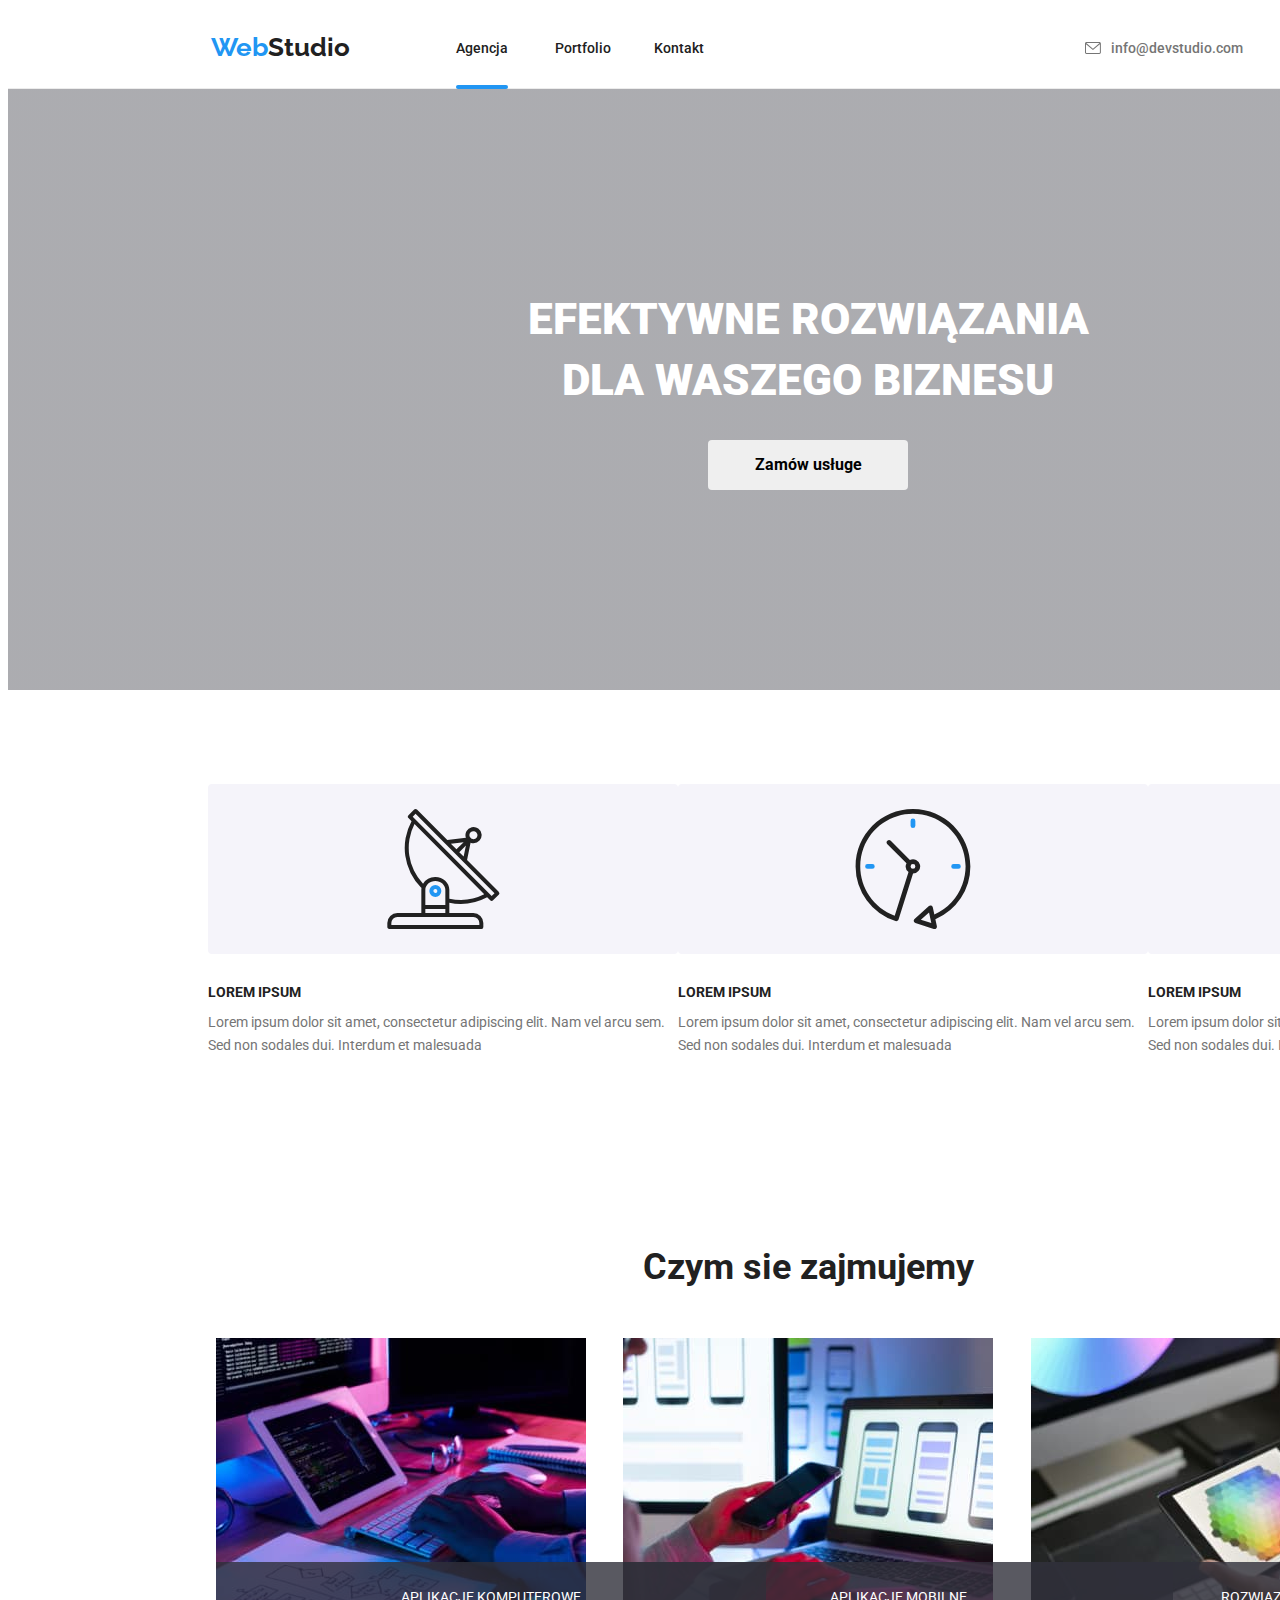
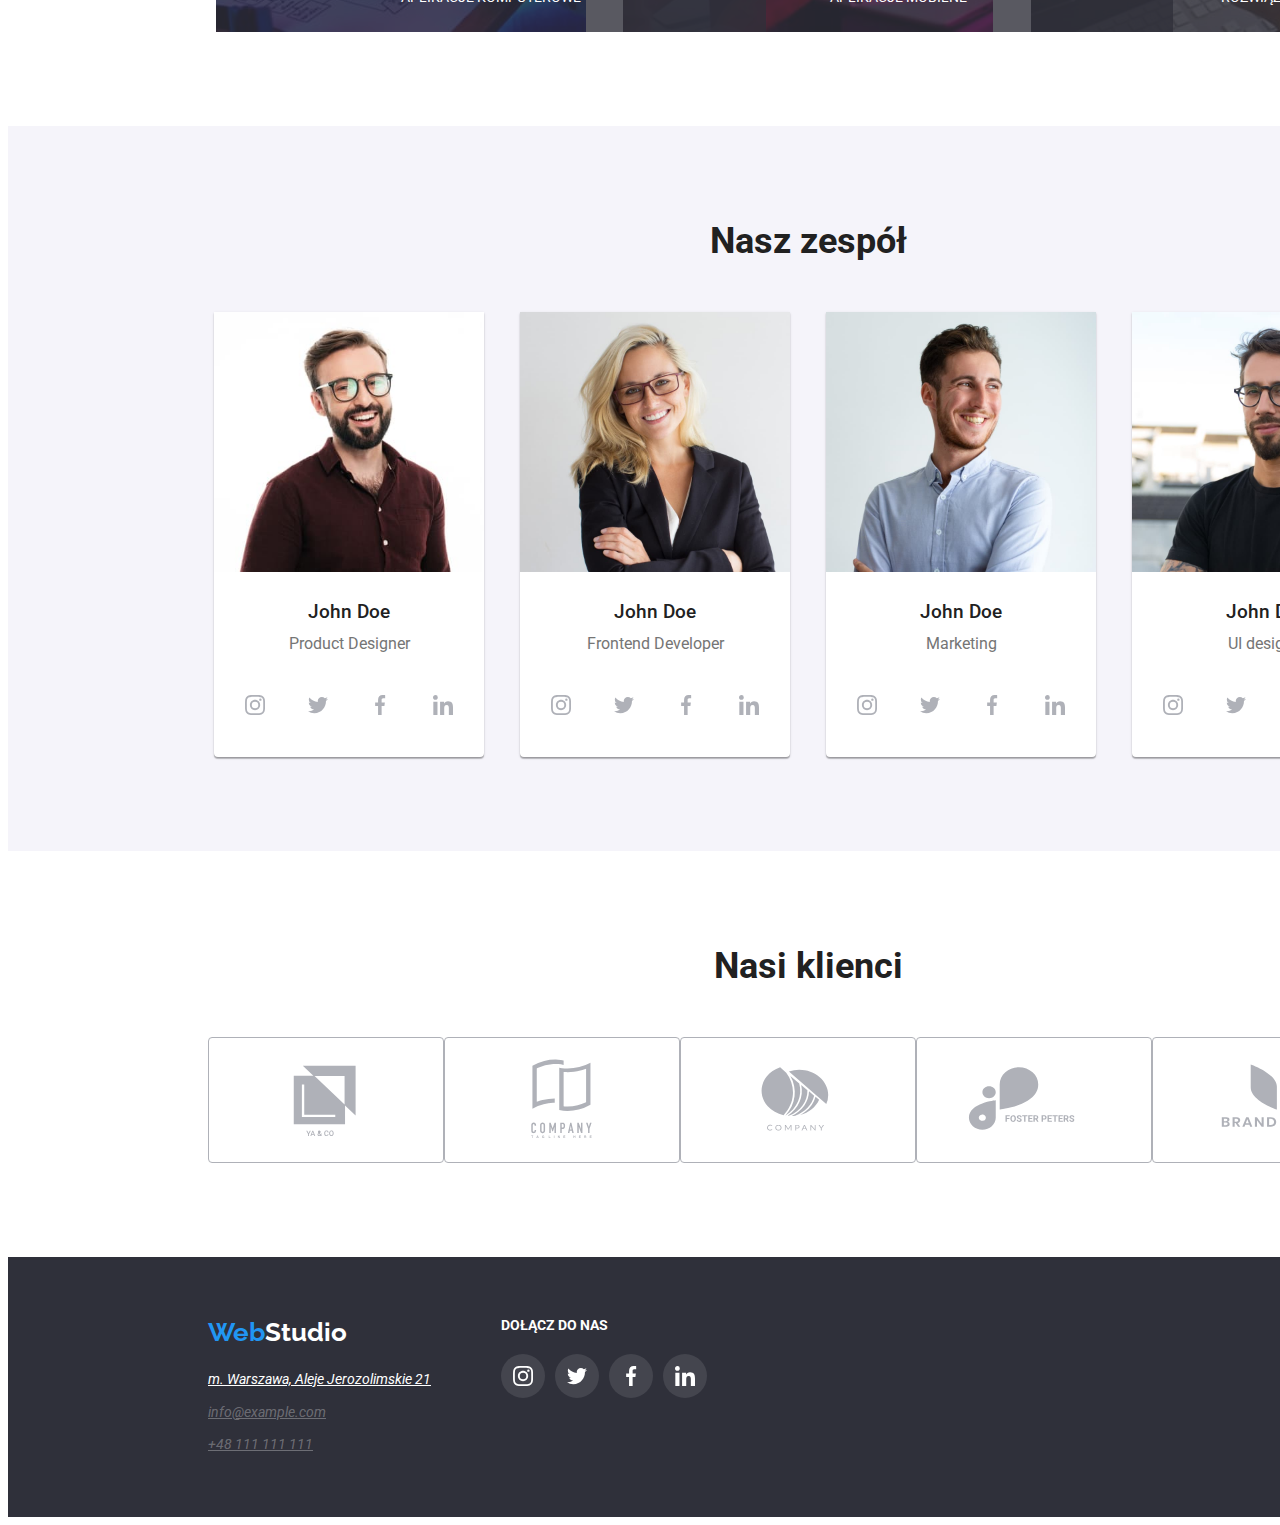
==== index.html @ da570e09 "innit" ====
<!DOCTYPE html>
<html lang="pl">
  <head>
    <meta charset="UTF-8" />
    <meta http-equiv="X-UA-Compatible" content="IE=edge" />
    <meta name="viewport" content="width=device-width, initial-scale=1.0" />
    <link rel="preconnect" href="https://fonts.googleapis.com" />
    <link rel="preconnect" href="https://fonts.gstatic.com" crossorigin />
    <link
      href="https://fonts.googleapis.com/css2?family=Raleway:wght@700&family=Roboto:wght@400;500;700;900&display=swap"
      rel="stylesheet"
    />
    <link
      rel="stylesheet"
      href="https://cdnjs.cloudflare.com/ajax/libs/modern-normalize/1.1.0/modern-normalize.min.css"
      integrity="sha512-wpPYUAdjBVSE4KJnH1VR1HeZfpl1ub8YT/NKx4PuQ5NmX2tKuGu6U/JRp5y+Y8XG2tV+wKQpNHVUX03MfMFn9Q=="
      crossorigin="anonymous"
      referrerpolicy="no-referrer"
    />
    <link rel="stylesheet" href="./css/styles.css" />
    <title>WebStudio</title>
  </head>
  <body>
    <header class="header-border">
      <div class="container header">
        <a class="logo logo-top" href="#"
          ><span class="blue">Web</span>Studio</a
        >
        <nav>
          <ul class="navigation">
            <li class="item">
              <a class="is-active" href="./index.html">Agencja</a>
            </li>
            <li class="item"><a href="./portfolio.html">Portfolio</a></li>
            <li class="item"><a href="#">Kontakt</a></li>
          </ul>
        </nav>
        <a class="contact-links" href="mailto:info@devstudio.com"
          ><svg class="header-icons" width="16" height="12">
            <use href="./images/icons.svg#icon-envelope"></use>
          </svg>
          info@devstudio.com</a
        >
        <a class="contact-links" href="tel:+48111111111"
          ><svg class="header-icons" width="10" height="16">
            <use href="./images/icons.svg#icon-smartphone"></use>
          </svg>
          +48 111 111 111</a
        >
      </div>
    </header>
    <main>
      <!--Sekcja-"Header"-->
      <section class="section back-img">
        <div class="container section-1 text-center">
          <h1 class="main-header">
            EFEKTYWNE ROZWIĄZANIA <br />DLA WASZEGO BIZNESU
          </h1>

          <button data-modal-open class="main-button" type="button">
            Zamów usługe
          </button>
        </div>
      </section>
      <!--Sekcja-Nasze atuty-->
      <section class="section">
        <div class="container">
          <ul class="flexbox section-spacing">
            <li class="item">
              <svg class="icons" width="270" height="120">
                <use href="./images/icons.svg#icon-Antenna"></use>
              </svg>
              <h3 class="paragraph-title">LOREM IPSUM</h3>
              <p class="paragraph-text small">
                Lorem ipsum dolor sit amet, consectetur adipiscing elit. Nam vel
                arcu sem. Sed non sodales dui. Interdum et malesuada
              </p>
            </li>
            <li class="item">
              <svg class="icons" width="270" height="120">
                <use href="./images/icons.svg#icon-clock"></use>
              </svg>
              <h3 class="paragraph-title">LOREM IPSUM</h3>
              <p class="paragraph-text small">
                Lorem ipsum dolor sit amet, consectetur adipiscing elit. Nam vel
                arcu sem. Sed non sodales dui. Interdum et malesuada
              </p>
            </li>
            <li class="item">
              <svg class="icons" width="270" height="120">
                <use href="./images/icons.svg#icon-diagram"></use>
              </svg>
              <h3 class="paragraph-title">LOREM IPSUM</h3>
              <p class="paragraph-text small">
                Lorem ipsum dolor sit amet, consectetur adipiscing elit. Nam vel
                arcu sem. Sed non sodales dui. Interdum et malesuada
              </p>
            </li>
            <li class="item">
              <svg class="icons" width="270" height="120">
                <use href="./images/icons.svg#icon-astronaut"></use>
              </svg>
              <h3 class="paragraph-title">LOREM IPSUM</h3>
              <p class="paragraph-text small">
                Lorem ipsum dolor sit amet, consectetur adipiscing elit. Nam vel
                arcu sem. Sed non sodales dui. Interdum et malesuada
              </p>
            </li>
          </ul>
        </div>
      </section>
      <!--Sekcja-Czym sie zajmujemy-->
      <section class="section">
        <div class="container text-center">
          <h2 class="section-title">Czym sie zajmujemy</h2>
          <ul class="flexbox section-about">
            <li class="item">
              <span class="overlay-captions">APLIKACJE KOMPUTEROWE</span>
              <img
                class="no-gap"
                src="./images/img1.jpg"
                alt="Osoba pisząca kod na tablecie"
                width="370"
                height="294"
              />
            </li>
            <li class="item">
              <span class="overlay-captions">APLIKACJE MOBILNE</span>
              <img
                class="no-gap"
                src="./images/img2.jpg"
                alt="Osoba trzymająca smartphone przed ekranem laptopa"
                width="370"
                height="294"
              />
            </li>
            <li class="item">
              <span class="overlay-captions">ROZWIĄZANIA GRAFICZNE</span>
              <img
                class="no-gap"
                src="./images/img3.jpg"
                alt="Tablet graficzny"
                width="370"
                height="294"
              />
            </li>
          </ul>
        </div>
      </section>
      <!--Sekcja-Nasz zespol-->
      <section class="section background-darker">
        <div class="container text-center">
          <h2 class="section-title">Nasz zespół</h2>
          <ul class="flexbox section-team">
            <li class="item">
              <figure class="image-margin">
                <img
                  class="no-gap"
                  src="./images/product_designer.jpg"
                  alt="Mężczyzna"
                  width="270"
                  height="260"
                />
                <figcaption class="figcaption">
                  <h3 class="name">John Doe</h3>
                  <span class="small">Product Designer</span>
                </figcaption>
              </figure>
              <ul class="flexbox">
                <li>
                  <a class="icon-team"
                    ><svg width="20" height="20">
                      <use href="./images/icons.svg#icon-instagram"></use>
                    </svg>
                  </a>
                </li>
                <li>
                  <a class="icon-team"
                    ><svg width="20" height="20">
                      <use href="./images/icons.svg#icon-twitter"></use>
                    </svg>
                  </a>
                </li>
                <li>
                  <a class="icon-team"
                    ><svg width="20" height="20">
                      <use href="./images/icons.svg#icon-facebook"></use>
                    </svg>
                  </a>
                </li>
                <li>
                  <a class="icon-team"
                    ><svg width="20" height="20">
                      <use href="./images/icons.svg#icon-linkedin"></use>
                    </svg>
                  </a>
                </li>
              </ul>
            </li>
            <li class="item">
              <figure class="image-margin">
                <img
                  class="no-gap"
                  src="./images/frontend_developer.jpg"
                  alt="Kobieta"
                  width="270"
                  height="260"
                />
                <figcaption class="figcaption">
                  <h3 class="name">John Doe</h3>
                  <span class="small">Frontend Developer</span>
                </figcaption>
              </figure>
              <ul class="flexbox">
                <li>
                  <a class="icon-team"
                    ><svg width="20" height="20">
                      <use href="./images/icons.svg#icon-instagram"></use>
                    </svg>
                  </a>
                </li>
                <li>
                  <a class="icon-team"
                    ><svg width="20" height="20">
                      <use href="./images/icons.svg#icon-twitter"></use>
                    </svg>
                  </a>
                </li>
                <li>
                  <a class="icon-team"
                    ><svg width="20" height="20">
                      <use href="./images/icons.svg#icon-facebook"></use>
                    </svg>
                  </a>
                </li>
                <li>
                  <a class="icon-team"
                    ><svg width="20" height="20">
                      <use href="./images/icons.svg#icon-linkedin"></use>
                    </svg>
                  </a>
                </li>
              </ul>
            </li>
            <li class="item">
              <figure class="image-margin">
                <img
                  class="no-gap"
                  src="./images/marketing.jpg"
                  alt="Mężczyzna"
                  width="270"
                  height="260"
                />
                <figcaption class="figcaption">
                  <h3 class="name">John Doe</h3>
                  <span class="small">Marketing</span>
                </figcaption>
              </figure>
              <ul class="flexbox">
                <li>
                  <a class="icon-team"
                    ><svg width="20" height="20">
                      <use href="./images/icons.svg#icon-instagram"></use>
                    </svg>
                  </a>
                </li>
                <li>
                  <a class="icon-team"
                    ><svg width="20" height="20">
                      <use href="./images/icons.svg#icon-twitter"></use>
                    </svg>
                  </a>
                </li>
                <li>
                  <a class="icon-team"
                    ><svg width="20" height="20">
                      <use href="./images/icons.svg#icon-facebook"></use>
                    </svg>
                  </a>
                </li>
                <li>
                  <a class="icon-team"
                    ><svg width="20" height="20">
                      <use href="./images/icons.svg#icon-linkedin"></use>
                    </svg>
                  </a>
                </li>
              </ul>
            </li>
            <li class="item">
              <figure class="image-margin">
                <img
                  class="no-gap"
                  src="./images/ui_designer.jpg"
                  alt="Mężczyzna"
                  width="270"
                  height="260"
                />
                <figcaption class="figcaption">
                  <h3 class="name">John Doe</h3>
                  <span class="small">UI designer</span>
                </figcaption>
              </figure>
              <ul class="flexbox">
                <li>
                  <a class="icon-team"
                    ><svg width="20" height="20">
                      <use href="./images/icons.svg#icon-instagram"></use>
                    </svg>
                  </a>
                </li>
                <li>
                  <a class="icon-team"
                    ><svg width="20" height="20">
                      <use href="./images/icons.svg#icon-twitter"></use>
                    </svg>
                  </a>
                </li>
                <li>
                  <a class="icon-team"
                    ><svg width="20" height="20">
                      <use href="./images/icons.svg#icon-facebook"></use>
                    </svg>
                  </a>
                </li>
                <li>
                  <a class="icon-team"
                    ><svg width="20" height="20">
                      <use href="./images/icons.svg#icon-linkedin"></use>
                    </svg>
                  </a>
                </li>
              </ul>
            </li>
          </ul>
        </div>
      </section>
      <!--Nasi klienci-->
      <section class="section">
        <div class="container text-center">
          <h2 class="section-title">Nasi klienci</h2>
          <ul class="flexbox">
            <li>
              <svg class="client-logo">
                <use href="./images/icons.svg#icon-Logo5"></use>
              </svg>
            </li>
            <li>
              <svg class="client-logo">
                <use href="./images/icons.svg#icon-Logo4"></use>
              </svg>
            </li>
            <li>
              <svg class="client-logo">
                <use href="./images/icons.svg#icon-Logo3"></use>
              </svg>
            </li>
            <li>
              <svg class="client-logo">
                <use href="./images/icons.svg#icon-Logo2"></use>
              </svg>
            </li>
            <li>
              <svg class="client-logo">
                <use href="./images/icons.svg#icon-Logo1"></use>
              </svg>
            </li>
            <li>
              <svg class="client-logo">
                <use href="./images/icons.svg#icon-Logo"></use>
              </svg>
            </li>
          </ul>
        </div>
      </section>
    </main>
    <!--Footer-->
    <footer class="background">
      <div class="container footer-space flexbox">
        <div class="margin-right">
          <a class="logo footer" href="#"
            ><span class="blue">Web</span>Studio</a
          >
          <address class="address-position">
            <ul class="footer-text">
              <li class="item">
                <a
                  class="footer active"
                  href="https://goo.gl/maps/qj117W8FbM5sxVwv7"
                  target="_blank"
                  >m. Warszawa, Aleje Jerozolimskie 21</a
                >
              </li>
              <li class="item">
                <a class="footer fade active" href="mailto:info@example.com"
                  >info@example.com</a
                >
              </li>
              <li class="item">
                <a class="footer fade active" href="tel:+48111111111"
                  >+48 111 111 111</a
                >
              </li>
            </ul>
          </address>
        </div>
        <div class="footer-social">
          <h3 class="paragraph-title">DOŁĄCZ DO NAS</h3>
          <ul class="flexbox social-spacing">
            <li>
              <a class="icon-team icon-footer"
                ><svg width="20" height="20">
                  <use href="./images/icons.svg#icon-instagram"></use>
                </svg>
              </a>
            </li>
            <li>
              <a class="icon-team icon-footer"
                ><svg width="20" height="20">
                  <use href="./images/icons.svg#icon-twitter"></use>
                </svg>
              </a>
            </li>
            <li>
              <a class="icon-team icon-footer"
                ><svg width="20" height="20">
                  <use href="./images/icons.svg#icon-facebook"></use>
                </svg>
              </a>
            </li>
            <li>
              <a class="icon-team icon-footer"
                ><svg width="20" height="20">
                  <use href="./images/icons.svg#icon-linkedin"></use>
                </svg>
              </a>
            </li>
          </ul>
        </div>
      </div>
    </footer>
    <!-- Modal -->
    <div class="modal-overlay is-hidden" data-modal>
      <div class="modal">
        <button class="close-button" data-modal-close>X</button>
      </div>
    </div>
    <script src="./js/modal.js"></script>
  </body>
</html>
---- css/styles.css ----
:root {
  --link-active: #2196f3;
}
:root {
  --small-text: #757575;
}
:root {
  --white-text: #ffffff;
}
:root {
  --default-text: #212121;
}
:root {
  --background-text-temp: #2f303a;
}
:root {
  --background-button: #f5f4fa;
}
:root {
  --footer-text: rgb(255, 255, 255, 0.3);
}
p {
  margin: 0;
}
ul {
  margin: 0;
  padding: 0;
  list-style-type: none;
}
h1 {
  margin: 0;
}
h2 {
  margin: 0;
}
h3 {
  margin: 0;
}
h4 {
  margin: 0;
}
body {
  font-family: "Roboto", sans-serif;
  color: var(--default-text);
  width: 1600px;
}
.logo {
  font-family: "Raleway";
  font-weight: 700;
  font-size: 26px;
  text-decoration: none;
  color: inherit;
  line-height: 1.17;
}
.blue {
  color: var(--link-active);
}
.navigation {
  font-weight: 500;
  font-size: 14px;
  line-height: 1.17;
}
.contact-links {
  font-weight: 500;
  font-size: 14px;
  line-height: 1.17;
}
.navigation > .item > a {
  color: inherit;
  text-decoration: none;
}
.navigation > .item > a:hover,
.navigation > .item > a:focus {
  color: var(--link-active);
}
.navigation > a {
  text-decoration: none;
}
.navigation > a:hover,
.navigation > a:focus {
  color: var(--link-active);
}
.small {
  color: var(--small-text);
}

h1 {
  font-weight: 900;
  font-size: 44px;
  color: var(--white-text);
  text-align: center;
  line-height: 1.37;
}
.main-button {
  font-weight: 700;
  font-size: 16px;
  font-family: inherit;
  line-height: 1.9;
  border: none;
  transition: 250ms cubic-bezier(0.4, 0, 0.2, 1);
}
.paragraph-title {
  font-size: 14px;
  line-height: 1.17;
  margin-bottom: 10px;
  width: 270px;
}
.paragraph-text {
  font-size: 14px;
  line-height: 1.7;
}
.section-title {
  font-size: 36px;
  line-height: 1.17;
  margin-bottom: 50px;
}
.name {
  font-weight: 500;
  line-height: 1.17;
}
.footer {
  color: var(--white-text);
}
.footer-text {
  line-height: 1.7;
  font-size: 14px;
  padding: 0;
}
.background {
  background-color: var(--background-text-temp);
}
.fade {
  color: var(--footer-text);
}
.filters button {
  background-color: var(--background-button);
  font-weight: 500;
  font-size: 16px;
  font-family: inherit;
  line-height: 1.6;
  border: none;
  background: #f5f4fa;
  border-radius: 4px;
  padding: 6px 22px;
  transition: 250ms cubic-bezier(0.4, 0, 0.2, 1);
}
.section-1 > button:hover,
.section-1 > button:focus {
  cursor: pointer;
  background-color: var(--link-active);
  color: var(--white-text);
}
.picture h3 {
  font-size: 18px;
  line-height: 2;
}
.picture span {
  line-height: 1.9;
}
.container {
  width: 1200px;
  margin: 0 auto;
}
.section {
  padding-top: 94px;
  padding-bottom: 94px;
}
.header-border {
  border-bottom: 1px solid rgba(236, 236, 236, 1);
}
.header {
  display: flex;
  align-items: center;
  justify-content: space-around;
}
.logo-top {
  padding-top: 24px;
  padding-bottom: 25px;
  width: 145px;
}
.navigation {
  display: flex;
  padding: 32px 371px 32px 93px;
  margin: auto;
}
.navigation > .item {
  width: 53px;
}
.navigation > .item:not(:last-child) {
  margin-right: 46px;
}

.main-header {
  padding-bottom: 30px;
  margin: 0 auto;
  width: 696px;
}
.main-button {
  padding: 10px 41px 10px 42px;
  border-radius: 4px;
  width: 200px;
}
.section-1 {
  padding-bottom: 106px;
  padding-top: 106px;
}
.section-about > .item:not(:last-child) {
  margin-right: 30px;
}
.section-about {
  position: relative;
}
.flexbox {
  display: flex;
  justify-content: space-evenly;
}
.text-center {
  text-align: center;
}
.footer-space {
  padding-top: 60px;
  justify-content: flex-start;
}
.margin-right {
  margin-right: 70px;
}

.address-position {
  margin-top: 20px;
  padding-bottom: 60px;
}
.background-darker {
  background-color: #f5f4fa;
}
.image-margin {
  margin: 0;
}
.section-team > .item:not(:last-child) {
  margin-right: 30px;
}
.section-team > .item {
  box-shadow: 0px 1px 3px rgba(0, 0, 0, 0.12), 0px 1px 1px rgba(0, 0, 0, 0.14),
    0px 2px 1px rgba(0, 0, 0, 0.2);
  border-radius: 0px 0px 4px 4px;
  background-color: #ffffff;
}
.figcaption > .name {
  margin-top: 30px;
  margin-bottom: 10px;
}
.figcaption > .small {
  display: block;
  padding-bottom: 30px;
}
.footer-text > .item:not(:last-child) {
  margin-bottom: 9px;
}
.filters {
  justify-content: center;
  margin-bottom: 50px;
  padding: 0;
}
.filters > .item:not(:last-child) {
  margin-right: 8px;
}
.filters > .item > button:hover {
  box-shadow: 0px 3px 1px rgba(0, 0, 0, 0.1), 0px 1px 2px rgba(0, 0, 0, 0.08),
    0px 2px 2px rgba(0, 0, 0, 0.12);
}
.filters > .item > button:focus {
  box-shadow: 0px 3px 1px rgba(0, 0, 0, 0.1), 0px 1px 2px rgba(0, 0, 0, 0.08),
    0px 2px 2px rgba(0, 0, 0, 0.12);
}
.filters > .item > button:hover,
.filters > .item > button:focus {
  cursor: pointer;
  background-color: var(--link-active);
  color: var(--white-text);
}
.picture {
  padding: 0;
  flex-wrap: wrap;
  gap: 30px;
}
.picture > .item:hover {
  box-shadow: 0px 1px 1px rgba(0, 0, 0, 0.12), 0px 4px 4px rgba(0, 0, 0, 0.06),
    1px 4px 6px rgba(0, 0, 0, 0.16);
}
.figure-table > h3 {
  padding: 20px 24px 4px 24px;
}
.figure-table > .small {
  display: block;
  padding: 0 24px 20px 24px;
}

.figure-table {
  border-bottom: 1px solid rgba(238, 238, 238, 1);
  border-right: 1px solid rgba(238, 238, 238, 1);
  border-left: 1px solid rgba(238, 238, 238, 1);
}
.no-gap {
  display: block;
}
.envelope {
  width: 16px;
  height: 12px;
  margin-right: 10px;
  fill: var(--small-text);
}
.envelope:hover {
  fill: var(--link-active);
}
.envelope:focus {
  fill: var(--link-active);
}
.smartphone {
  width: 10px;
  height: 16px;
  margin-right: 10px;
}
.smartphone:hover {
  fill: var(--link-active);
}
.smartphone:focus {
  fill: var(--link-active);
}
.back-img {
  max-width: 1600px;
  background-image: linear-gradient(
      to bottom,
      rgba(47, 48, 58, 0.4),
      rgba(47, 48, 58, 0.4)
    ),
    url("/goit-markup-hw-04/images/Img.svg");
}

.icons {
  display: block;
  background-color: #f5f4fa;
  border-radius: 4px;
  padding: 25px 100px;
  margin-bottom: 30px;
}
.client-logo {
  display: block;
  width: 170px;
  height: 92px;
  fill: #afb1b8;
  border: 1px solid #afb1b8;
  border-radius: 4px;
  padding: 16px 32px;
  transition: 250ms cubic-bezier(0.4, 0, 0.2, 1);
}
.client-logo:hover {
  fill: var(--link-active);
  border-color: var(--link-active);
  cursor: pointer;
}
.icon-team {
  display: flex;
  border-radius: 50%;
  fill: #afb1b8;
  padding: 12px;
  margin-bottom: 30px;
  transition: 250ms cubic-bezier(0.4, 0, 0.2, 1);
}
.icon-team:hover {
  background-color: #2196f3;
  fill: #ffffff;
  cursor: pointer;
}
.icon-footer {
  background-color: rgba(255, 255, 255, 0.1);
  fill: #ffffff;
  transition: 250ms cubic-bezier(0.4, 0, 0.2, 1);
}
.footer-social {
  width: 206px;
}
.footer-social > .flexbox {
  justify-content: space-between;
}
.footer-social > .paragraph-title {
  margin-bottom: 20px;
  color: #ffffff;
}
.footer-social > ul > li:not(:last-child) {
  margin-right: 10px;
}
.contact-links {
  display: flex;
  flex-direction: row;
  align-items: center;
  color: var(--small-text);
  text-decoration: none;
  transition: 250ms cubic-bezier(0.4, 0, 0.2, 1);
}
.contact-links:hover,
.contact-links:focus,
.contact-links:active {
  color: var(--link-active);
}
.header-icons {
  --color2: currentColor;
  fill: var(--color2);
  margin-right: 10px;
}
.header > a:last-child {
  margin-left: 30px;
}
.modal {
  top: 50%;
  left: 50%;
  transform: translate(-50%, -50%);
  width: 528px;
  height: 581px;
  background-color: #ffffff;
  position: fixed;
  border-radius: 4px;
  z-index: 2;
  opacity: 1;
  visibility: visible;
  display: block;
}

.is-hidden {
  pointer-events: none;
  visibility: hidden;
  opacity: 0;
}
.overlay-captions {
  color: #ffffff;
  position: absolute;
  width: 370px;
  bottom: 0;
  font-size: 14px;
  line-height: 1.17;
  display: block;
  background: rgba(47, 48, 58, 0.8);
  padding: 27px 90px;
}
.picture > .item {
  transition: 250ms cubic-bezier(0.4, 0, 0.2, 1);
}
.navigation > .item > a {
  transition: 250ms cubic-bezier(0.4, 0, 0.2, 1);
}
.is-active {
  position: relative;
}
.is-active:after {
  position: absolute;
  content: "";
  height: 4px;
  width: 100%;
  bottom: -33px;
  right: 0;
  border-radius: 2px;
  background-color: var(--link-active);
}
.box {
  position: relative;
  overflow: hidden;
}
.overlay {
  position: absolute;
  background: rgba(33, 150, 243, 0.9);
  width: 370px;
  height: 294px;
  display: flex;
  transform: translateY(100%);
  transition: transform 250ms cubic-bezier(0.4, 0, 0.2, 1);
}
.item:hover .overlay {
  transform: translateY(0);
}
.overlay > p {
  display: flex;
  font-size: 18px;
  line-height: 1.5;
  color: #ffffff;
  padding: 49px 45px 49px 24px;
}
.modal-overlay {
  position: fixed;
  bottom: 0;
  right: 0;
  height: 100%;
  width: 100%;
  background: rgba(0, 0, 0, 0.2);
  transition: opacity 0.5s cubic-bezier(0.4, 0, 0.2, 1),
    visibility 0.5s cubic-bezier(0.4, 0, 0.2, 1);
}
.close-button {
  position: absolute;
  top: 8px;
  right: 8px;
  border-radius: 50%;
  width: 30px;
  height: 30px;
  border: 1px solid rgba(0, 0, 0, 0.1);
  padding: 6px;
  background-color: #ffffff;
}
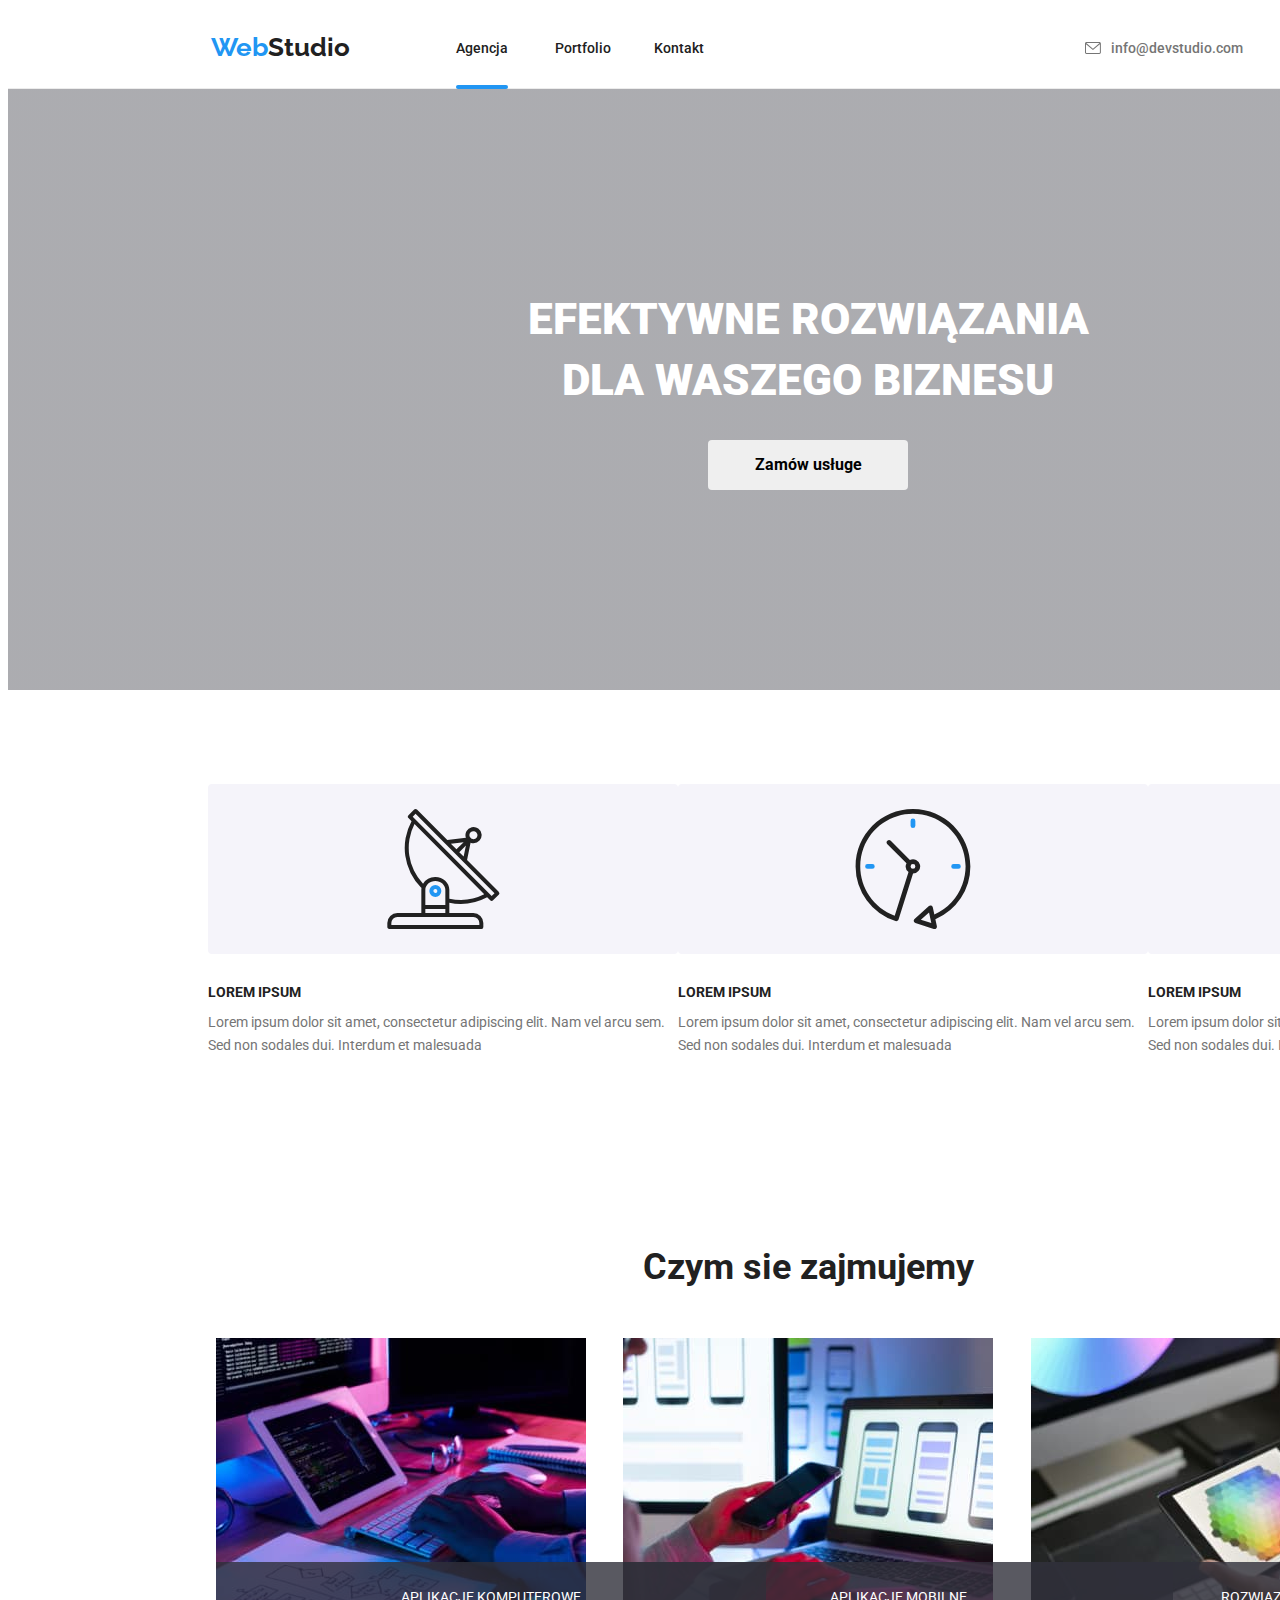
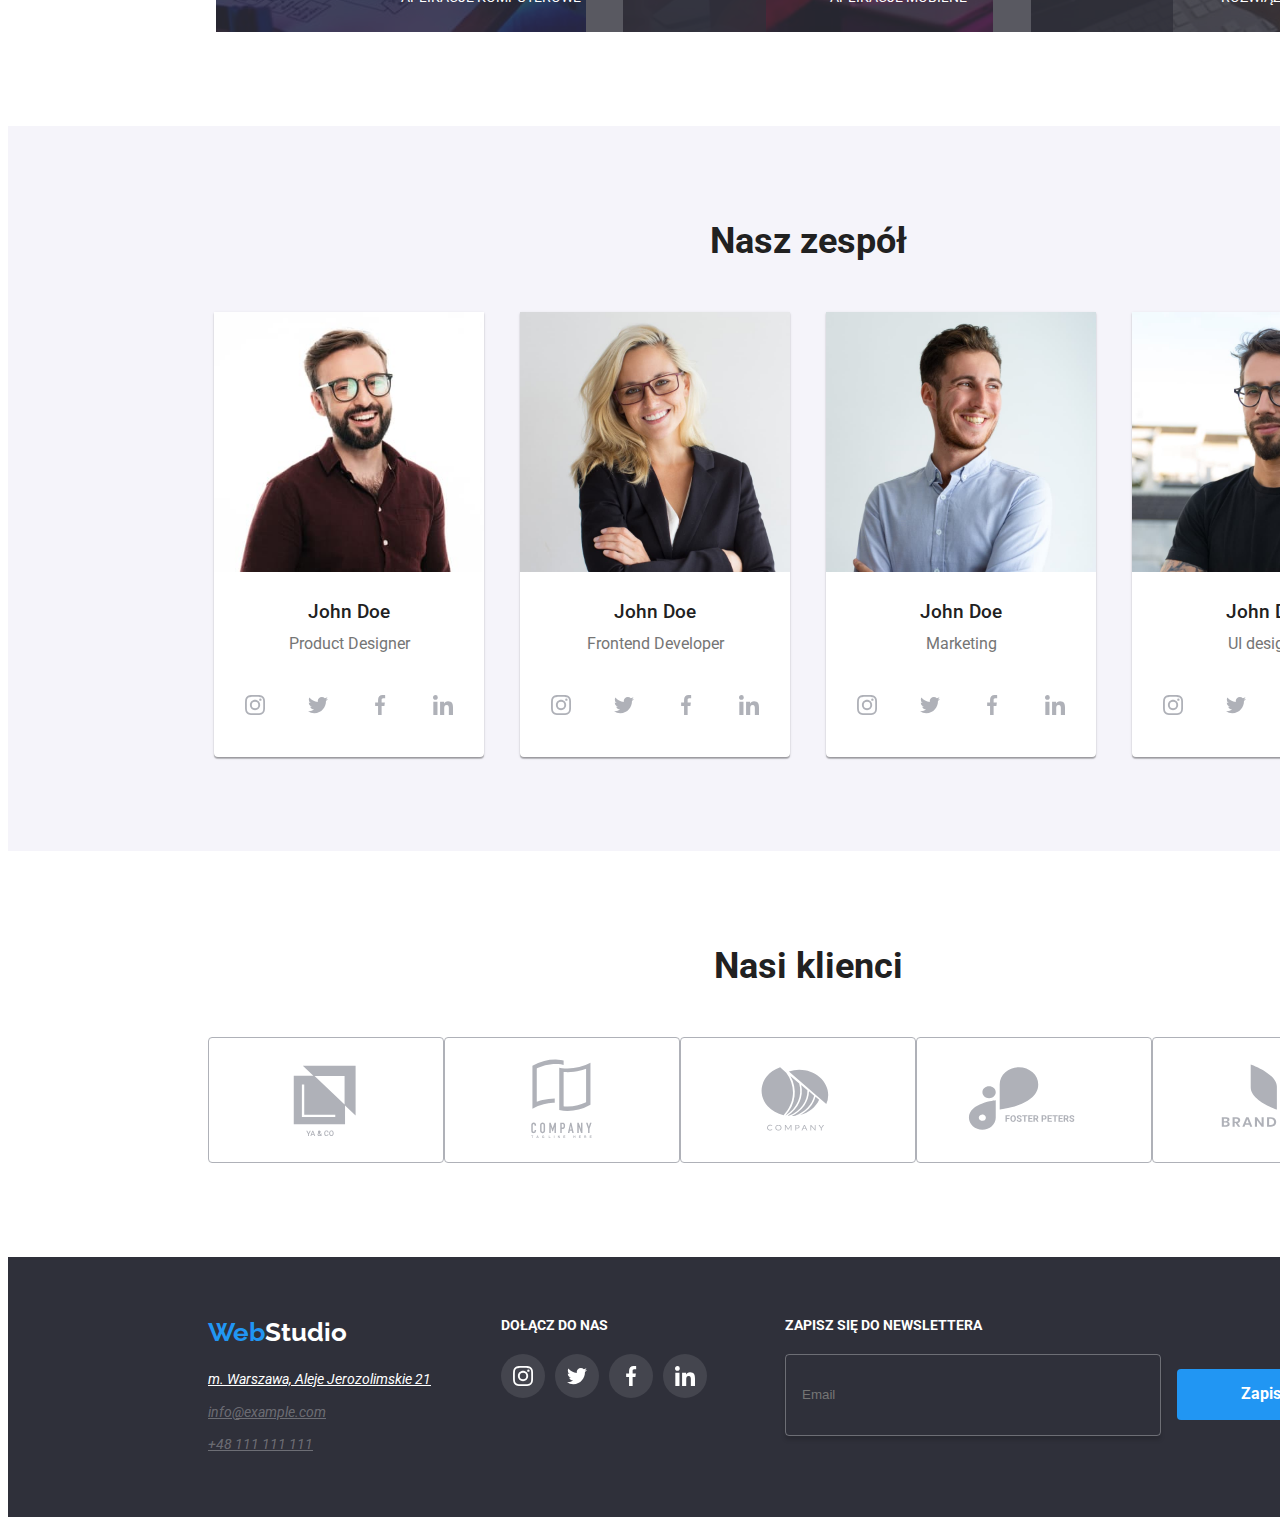
==== commit eb62834c: "icons" ====
--- a/index.html
+++ b/index.html
@@ -437,6 +437,25 @@
             </li>
           </ul>
         </div>
+        <div class="form">
+          <label for="user_email"
+            ><h3 class="paragraph-title">ZAPISZ SIĘ DO NEWSLETTERA</h3></label
+          >
+          <form>
+            <input
+              type="email"
+              name="email"
+              id="user_email"
+              placeholder="Email"
+            />
+            <button class="main-button" type="submit">
+              Zapisz się
+              <!-- <svg width="24px" height="24px">
+                <use href="./images/icons.svg#icon-send"></use>
+              </svg> -->
+            </button>
+          </form>
+        </div>
       </div>
     </footer>
     <!-- Modal -->
--- a/css/styles.css
+++ b/css/styles.css
@@ -503,3 +503,30 @@
   padding: 6px;
   background-color: #ffffff;
 }
+.form {
+  margin-left: 78px;
+}
+.form > label > .paragraph-title {
+  color: #ffffff;
+  margin-bottom: 20px;
+}
+.form > form > input {
+  background: inherit;
+  border: 1px solid rgba(255, 255, 255, 0.3);
+  box-shadow: 0px 4px 4px 0px rgba(0, 0, 0, 0.15);
+  border-radius: 4px;
+  width: 358px;
+  height: 50px;
+  color: #ffffff;
+  padding: 15px 0 15px 16px;
+  margin-right: 12px;
+}
+.form > form > button {
+  background-color: var(--link-active);
+  color: #ffffff;
+}
+.main-button > svg {
+  display: inline-flex;
+  justify-content: center;
+  align-items: center;
+}
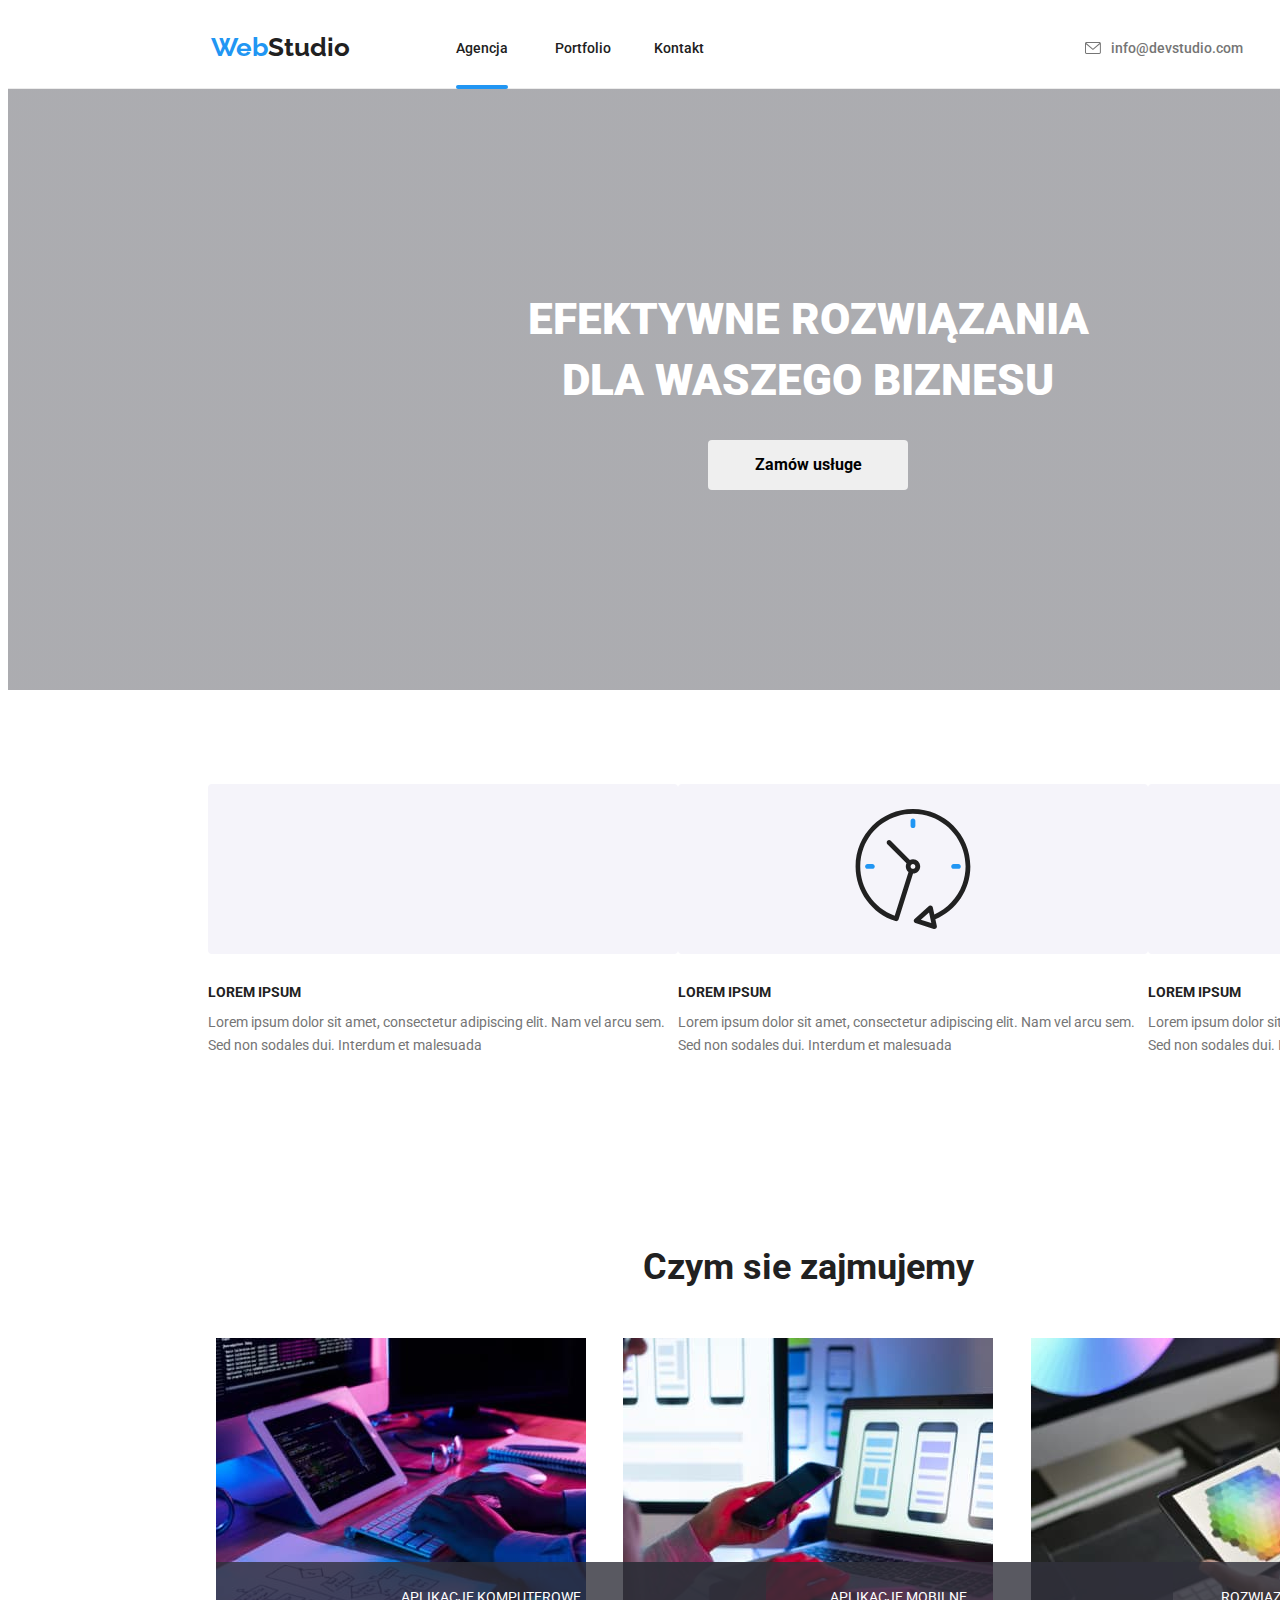
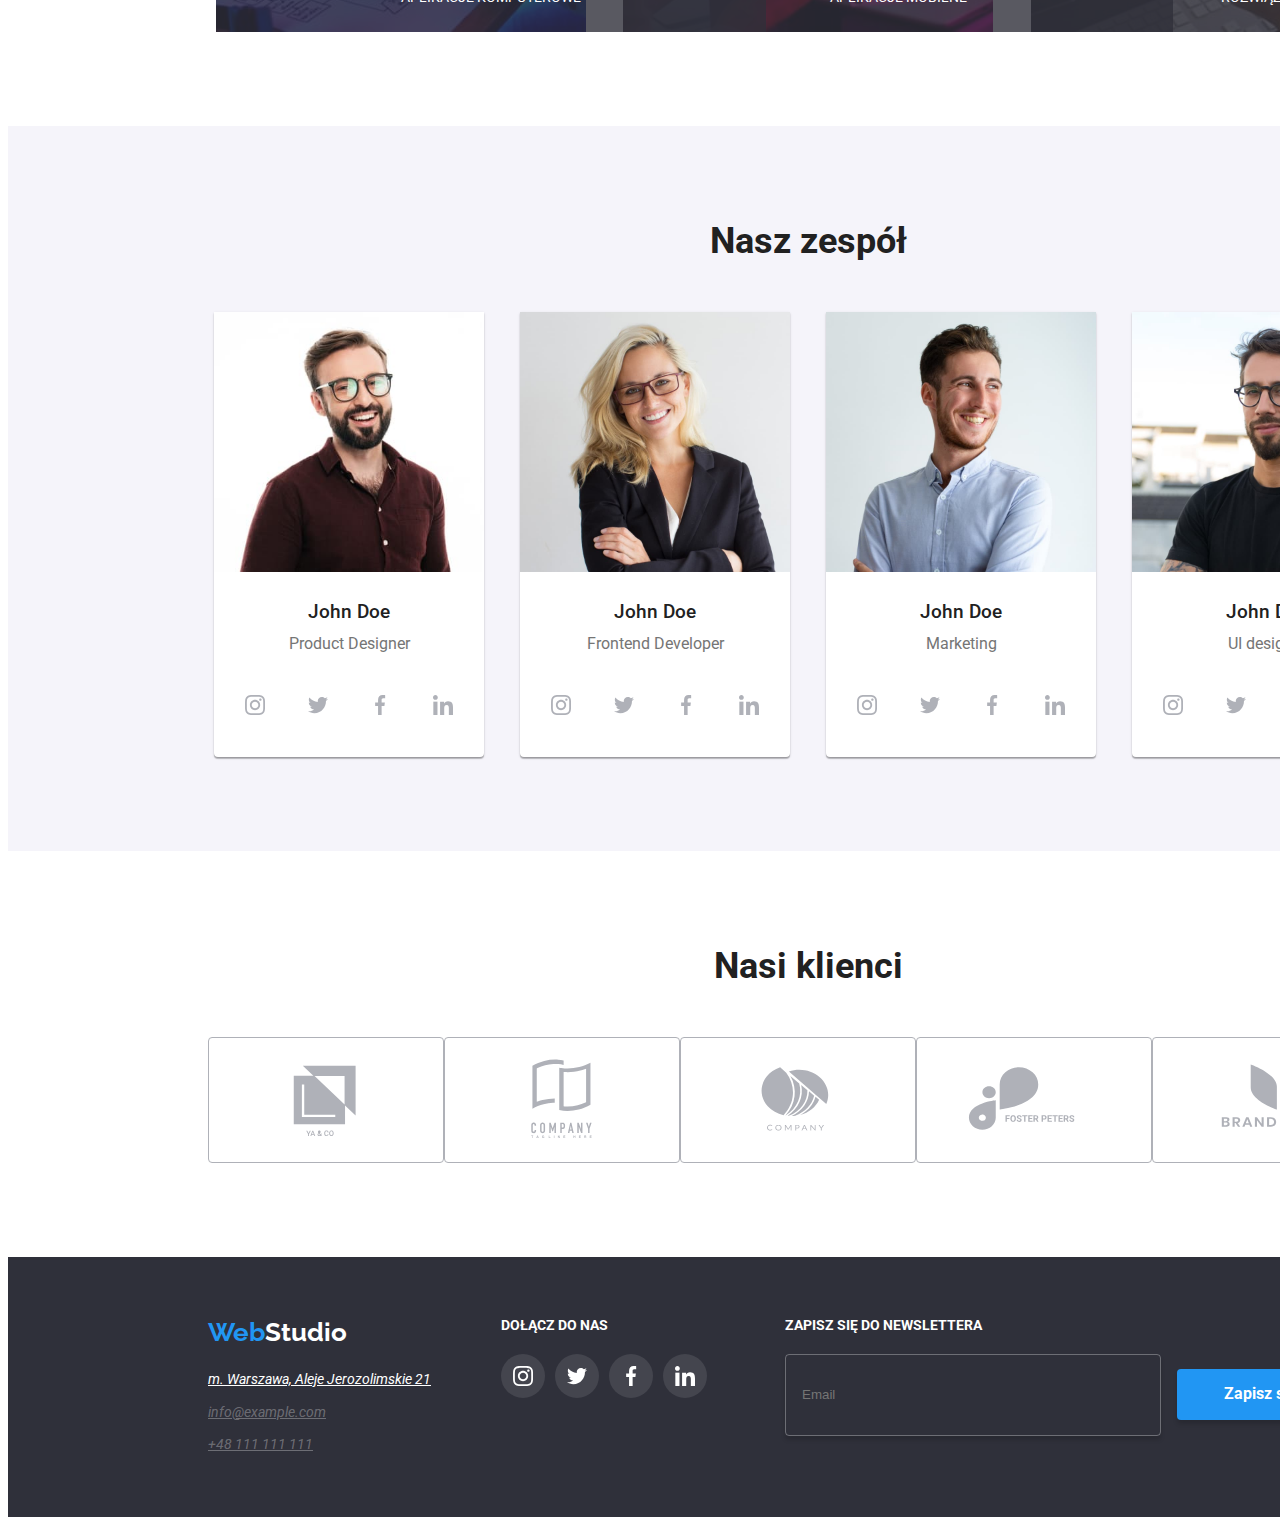
==== commit e3754686: "final" ====
--- a/index.html
+++ b/index.html
@@ -450,9 +450,9 @@
             />
             <button class="main-button" type="submit">
               Zapisz się
-              <!-- <svg width="24px" height="24px">
+              <svg width="24px" height="24px">
                 <use href="./images/icons.svg#icon-send"></use>
-              </svg> -->
+              </svg>
             </button>
           </form>
         </div>
@@ -462,6 +462,36 @@
     <div class="modal-overlay is-hidden" data-modal>
       <div class="modal">
         <button class="close-button" data-modal-close>X</button>
+        <p>Zostaw swoje dane w formularzu poniżej</p>
+        <form>
+          <div class="inputs">
+            <label class="label" for="name"> Imie</label>
+            <input type="name" name="name" id="name" />
+            <svg width="18px" height="18px">
+              <use href="./images/icons.svg#icon-person"></use>
+            </svg>
+            <label class="label" for="telephone">Telefon</label>
+            <input type="tel" name="tel" id="telephone" />
+            <svg width="18px" height="18px">
+              <use href="./images/icons.svg#icon-phone"></use>
+            </svg>
+            <label class="label" for="email">Email</label>
+            <input type="email" name="email" id="email" />
+            <svg width="18px" height="18px">
+              <use href="./images/icons.svg#icon-email"></use>
+            </svg>
+            <label class="label" for="feedback">Komentarz</label>
+            <textarea name="feedback" placeholder="Wprowadź tekst"></textarea>
+          </div>
+
+          <input type="checkbox" name="tos" id="tos" />
+          <label for="tos" class="paragraph-text small">
+            Oświadczam iż akceptuję <a href="">Regulamin</a> i
+            <a href="">Politykę Prywatności.</a>
+          </label>
+
+          <button type="submit" class="main-button">Wyślij</button>
+        </form>
       </div>
     </div>
     <script src="./js/modal.js"></script>
--- a/css/styles.css
+++ b/css/styles.css
@@ -421,7 +421,6 @@
   z-index: 2;
   opacity: 1;
   visibility: visible;
-  display: block;
 }
 
 .is-hidden {
@@ -513,20 +512,132 @@
 .form > form > input {
   background: inherit;
   border: 1px solid rgba(255, 255, 255, 0.3);
-  box-shadow: 0px 4px 4px 0px rgba(0, 0, 0, 0.15);
   border-radius: 4px;
   width: 358px;
   height: 50px;
   color: #ffffff;
   padding: 15px 0 15px 16px;
   margin-right: 12px;
+  box-shadow: 0px 4px 4px 0px rgba(0, 0, 0, 0.15);
 }
 .form > form > button {
   background-color: var(--link-active);
   color: #ffffff;
-}
-.main-button > svg {
+  padding: 10px 28px 10px 42px;
   display: inline-flex;
   justify-content: center;
   align-items: center;
-}
+  box-shadow: 0px 4px 4px 0px rgba(0, 0, 0, 0.15);
+}
+.main-button > svg {
+  margin-left: 24px;
+}
+.modal > p {
+  font-family: "Roboto";
+  font-style: normal;
+  font-weight: 700;
+  font-size: 20px;
+  line-height: 23px;
+  text-align: center;
+  padding: 40px 40px 2px 40px;
+}
+.modal > form > label > a {
+  color: var(--link-active);
+}
+.modal > form > button {
+  background-color: var(--link-active);
+  color: #ffffff;
+  box-shadow: 0px 4px 4px rgba(0, 0, 0, 0.15);
+  display: block;
+  margin: 0px 164px 40px 164px;
+}
+.label {
+  font-family: Roboto;
+  font-size: 12px;
+  font-weight: 400;
+  line-height: 14px;
+  letter-spacing: 0.01em;
+  text-align: left;
+  color: rgba(117, 117, 117, 1);
+}
+.inputs {
+  position: relative;
+  display: flex;
+  flex-direction: column;
+  padding: 0 40px 20px 40px;
+}
+.inputs > textarea {
+  resize: none;
+  display: block;
+  height: 120px;
+  padding: 12px 16px;
+  font-family: Roboto;
+  font-size: 12px;
+  font-weight: 400;
+  line-height: 14px;
+  letter-spacing: 0.01em;
+  text-align: left;
+  color: rgba(117, 117, 117, 1);
+  border: 1px solid rgba(33, 33, 33, 0.2);
+  border-radius: 4px;
+  transition: 250ms cubic-bezier(0.4, 0, 0.2, 1);
+}
+.modal > form > label.paragraph-text {
+  display: block;
+  text-align: center;
+  margin-bottom: 30px;
+}
+.inputs > input {
+  height: 40px;
+  padding-left: 40px;
+  border: 1px solid rgba(33, 33, 33, 0.2);
+  border-radius: 4px;
+  transition: 250ms cubic-bezier(0.4, 0, 0.2, 1);
+}
+.inputs > label {
+  padding-top: 10px;
+  padding-bottom: 4px;
+}
+.inputs :nth-child(3) {
+  position: absolute;
+  top: 38px;
+  left: 50px;
+}
+.inputs :nth-child(6) {
+  position: absolute;
+  top: 109px;
+  left: 50px;
+}
+.inputs :nth-child(9) {
+  position: absolute;
+  top: 175px;
+  left: 50px;
+}
+.inputs > input:focus + svg,
+.inputs > input:focus {
+  border-color: rgba(33, 150, 243, 1);
+  fill: var(--link-active);
+}
+.inputs > textarea:focus {
+  border-color: rgba(33, 150, 243, 1);
+}
+.modal > form > label.paragraph-text::before {
+  display: inline-flex;
+  position: absolute;
+  bottom: 106px;
+  left: 55px;
+  content: "";
+  height: 15px;
+  width: 16px;
+  border: 2px solid black;
+  border-radius: 2px;
+  background-repeat: no-repeat;
+}
+input[type="checkbox"] {
+  appearance: none;
+}
+input[type="checkbox"]:checked + label::before {
+  background-color: #2196f3;
+  border: none;
+  background-image: url("data:image/svg+xml;charset=utf8,%3Csvg width='16' height='15' viewBox='-2 -2 16 15' fill='none' xmlns='http://www.w3.org/2000/svg'%3E%3Cpath d='M1.95703 4.75166L1.88825 4.68604L1.81923 4.75141L0.93123 5.59258L0.854858 5.66492L0.930974 5.73753L4.42671 9.07236L4.49574 9.1382L4.56476 9.07236L12.069 1.91352L12.1449 1.84116L12.069 1.76881L11.1873 0.927644L11.1183 0.861826L11.0493 0.927611L4.49577 7.17353L1.95703 4.75166Z' fill='white' stroke='white' stroke-width='0.2'/%3E%3C/svg%3E");
+}
